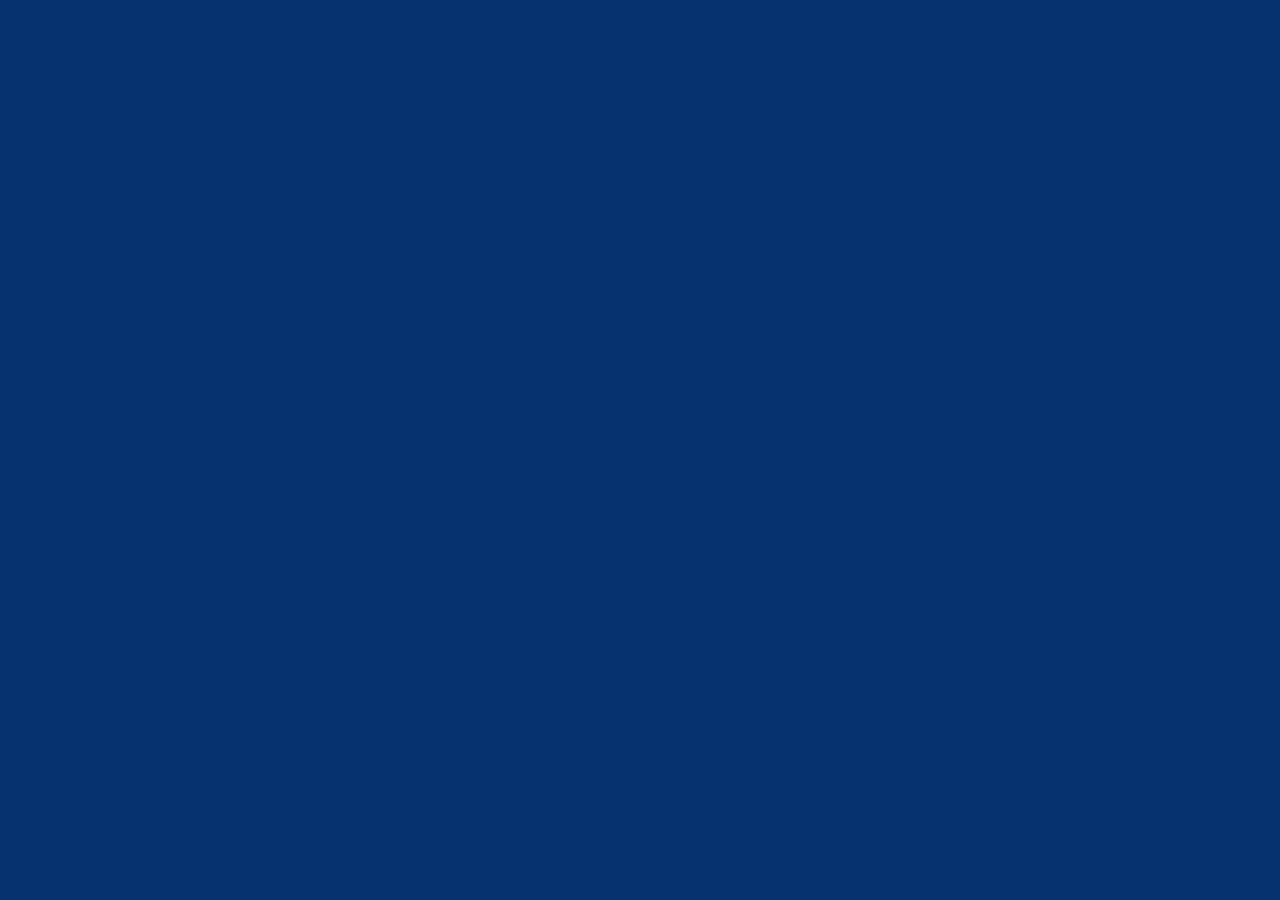
==== latte.html @ b6c46533 "initial commit" ====
<!DOCTYPE html>
<html lang="en">

<head>
    <meta charset="UTF-8">
    <meta name="viewport" content="width=device-width, initial-scale=1.0">
    <title>Document</title>
</head>
<link rel="stylesheet" href="css/style.css">

<body>

</body>

</html>
---- css/style.css ----
html{
    box-sizing: border-box;
}
*,
*:before,
*:after {
    box-sizing: inherit;
}

body {
    color: black;
    background-color: #063270;
}
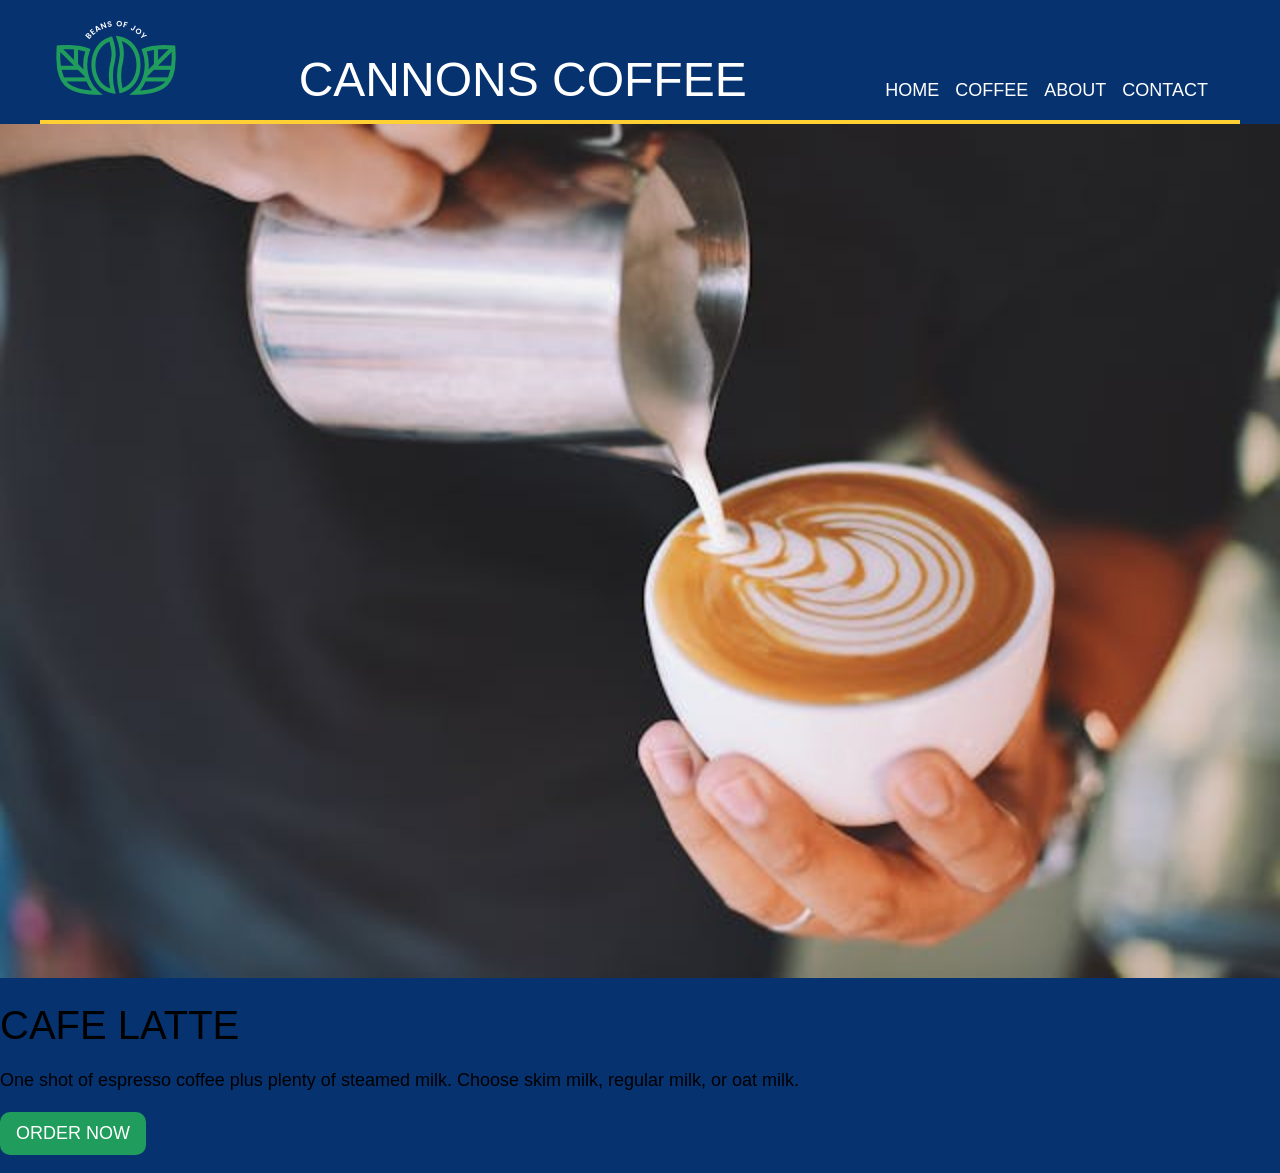
==== commit f12dc7f6: "section 2 and footer" ====
--- a/latte.html
+++ b/latte.html
@@ -5,10 +5,38 @@
     <meta charset="UTF-8">
     <meta name="viewport" content="width=device-width, initial-scale=1.0">
     <title>Document</title>
+    <link rel="stylesheet" href="css/style.css">
 </head>
-<link rel="stylesheet" href="css/style.css">
+
 
 <body>
+    <div class="wrapper">
+        <header>
+            <img src="images/logo-nav.png" alt="Cannons Coffee Logo, Beans of Joy" />
+            <h1>Cannons Coffee</h1>
+            <nav>
+                <ul>
+                    <li><a href="/index.html">Home</a></li>
+                    <li><a href="latte.html">Coffee</a></li>
+                    <li><a href="https://www.groundsandgold.com/" target="_blank">About</a></li>
+                    <li><a href="mailto:desigro77@gmail.com">Contact</a></li>
+                </ul>
+            </nav>
+        </header>
+    </div>
+
+    <main>
+        <div class="lattecardwrapper">
+            <div class="card-img">
+                <img src="/images/latte.jpg" alt="Coffee in a cup" />
+            </div>
+            <div div class="card-text1">
+                <h2>Cafe Latte</h2>
+                <p class="text1">One shot of espresso coffee plus plenty of steamed milk. Choose skim milk, regular
+                    milk, or oat milk.</p>
+                <p class="button1"><a href="https://www.groundsandgold.com/">Order now</a></p>
+            </div>
+    </main>
 
 </body>
 
--- a/css/style.css
+++ b/css/style.css
@@ -1,3 +1,4 @@
+/* Added boiler code */
 html{
     box-sizing: border-box;
 }
@@ -6,8 +7,226 @@
 *:after {
     box-sizing: inherit;
 }
-
+/* Imported Monserrat google font */
+@import url('https://fonts.googleapis.com/css2?family=Montserrat:ital,wght@0,100..900;1,100..900&display=swap');
+/* Added features for body */
 body {
     color: black;
     background-color: #063270;
-}+    font-family: "Montserrat", sans-serif;
+    font-size: 1.125rem;
+    line-height: 1.5;
+    margin:0;
+}
+/* Created color variables */
+:root{
+    --black:#000000;
+    --cataline: #06327d;
+    --bluetiful:#2b70e4;
+    --vegan:#209d5c;
+    --sunglow: #ffd034;
+    --white: #ffffff;
+    --lightblue:#cadbf8;
+}
+/* Styled all the headings */
+h1 {
+    font-size: 3rem;
+    line-height: 1.1667;
+    font-weight: 300;
+    text-transform: uppercase;
+    margin: 0;
+}
+
+h2{
+    font-size: 2.5rem;
+    line-height: 1.1667;
+    font-weight: 300;
+    text-transform: uppercase;
+    margin:0;
+}
+
+h3{
+    font-size: 1.75rem;
+    line-height: 1.1667;
+    font-weight: 300;
+    margin: 0;
+}
+/* Styled header. Added flex on the header (parent) to control logo and nav (children) */
+header{
+    display: flex;
+    flex-flow: row wrap;
+    justify-content: center;
+    padding: 1rem;
+    color: var(--white);
+    text-align: center;
+    border-bottom: 4px solid var(--sunglow);
+    gap: 1rem;
+    align-items: last baseline;
+    padding-bottom: 0;
+    margin:0;
+}
+
+header img{
+    max-width: 100%;
+}
+/* Set up container inside body properties */
+.wrapper{
+    width: 100%;
+    max-width:1200px;
+    margin: 0 auto;
+}
+/* Added flex on nav ul(parent) to control the navbar list(children) */
+nav ul {
+    display:flex;
+    flex-flow:row wrap;
+    gap: 1rem;
+    list-style-type: none;
+    text-transform: uppercase;
+    padding: 1rem;
+    margin: 0;
+    justify-content: center;
+}
+/* Styled the anchor element links */
+nav a {
+    display:block;
+    text-decoration: none; 
+    color: var(--white);
+}
+/* I changed color of section 1 */
+.section1{
+background-color: var(--white);
+   } 
+/* Added flex to section one wrapper (parent) to control cards(children) */
+.featurecardwrapper{
+    display:flex;
+    flex-flow: column;
+    gap:0 1rem;
+    align-items: center;
+    padding: 2rem;
+}
+/* Aligned and centered text card */
+.card-text1{
+    text-align: left;
+    width: 100%;
+    margin: 0 auto;
+    padding-left: 0;
+}
+/* Removed margin from the text paragraph in text card */
+.text1{
+    margin-bottom: 0;
+}
+/* Set up the image card width */
+.card-img{
+    width: 100%;
+}
+/* Set up properties for card image */
+.card-img img{
+    width: 100%;
+    display: block;
+    margin: 0.7rem auto;
+}
+/* Styled text card button */
+.button1{
+    display: inline-block;
+    background-color: var(--vegan);
+    padding: 0.5rem 1rem;
+    border-radius: 10px;
+    text-transform: uppercase;  
+}
+/* Styled button anchor element link from */
+.button1 a{
+    text-decoration: none;
+    color:var(--white);
+}
+
+.section2{
+    background-color: var(--lightblue);
+    padding: 2rem;
+}
+.section2 h2{
+    padding-left: 1 rem;
+}
+.cardwrapper{
+    display:flex;
+    flex-flow: row wrap;
+    gap: 1rem
+}
+.card{
+    text-align: left;
+    width: 100%;
+    margin: 0 auto;
+    padding: 1rem 0;
+    flex: 0 0 100%;
+}
+.card img{
+    width: 100%;
+    display: block;
+    margin:0 auto;
+    border-radius: 10px;
+    margin-top: 1rem;
+}
+.button2{
+    display: inline-block;
+    background-color:var(--cataline);
+    padding: 0.5rem 1rem;
+    border-radius: 10px;
+    text-transform: uppercase;
+    text-align: center; 
+    margin: 0; 
+}
+.button2 a{
+    text-decoration: none;
+     color: var(--white);
+}
+
+@media (min-width: 650px){
+    .featurecardwrapper{
+    flex-direction: row;
+    align-items: center;
+    padding: 0;
+}
+.card-img {
+    flex: 1 1 0;
+    width: auto;
+    min-width: 0;
+}
+.card-img img{
+     margin: 0;
+}
+.card-text1{
+    flex: 1 1 0;
+    width: auto;
+    padding-right: 0.7rem;
+    padding-top: 1.5rem;
+    min-width: 0;
+}
+.card{
+    flex-flow: row wrap;
+        flex: 0 0 calc((100% - 1rem) / 2);
+    }
+}
+
+@media (min-width: 1000px){
+    header{
+        justify-content: space-between;
+        align-items: last baseline;
+        padding-bottom: 0;
+    }
+    .card{
+        flex-flow: row wrap;
+        flex: 0 0 calc((100% - 3rem) / 4);
+    }
+}
+
+footer img{
+    max-width: 100%;
+    margin-bottom: 0; 
+}
+
+footer{
+    border-top: 4px solid var(--sunglow);
+    text-align: center;
+    padding: 2rem;
+    color: var(--white);
+}
+
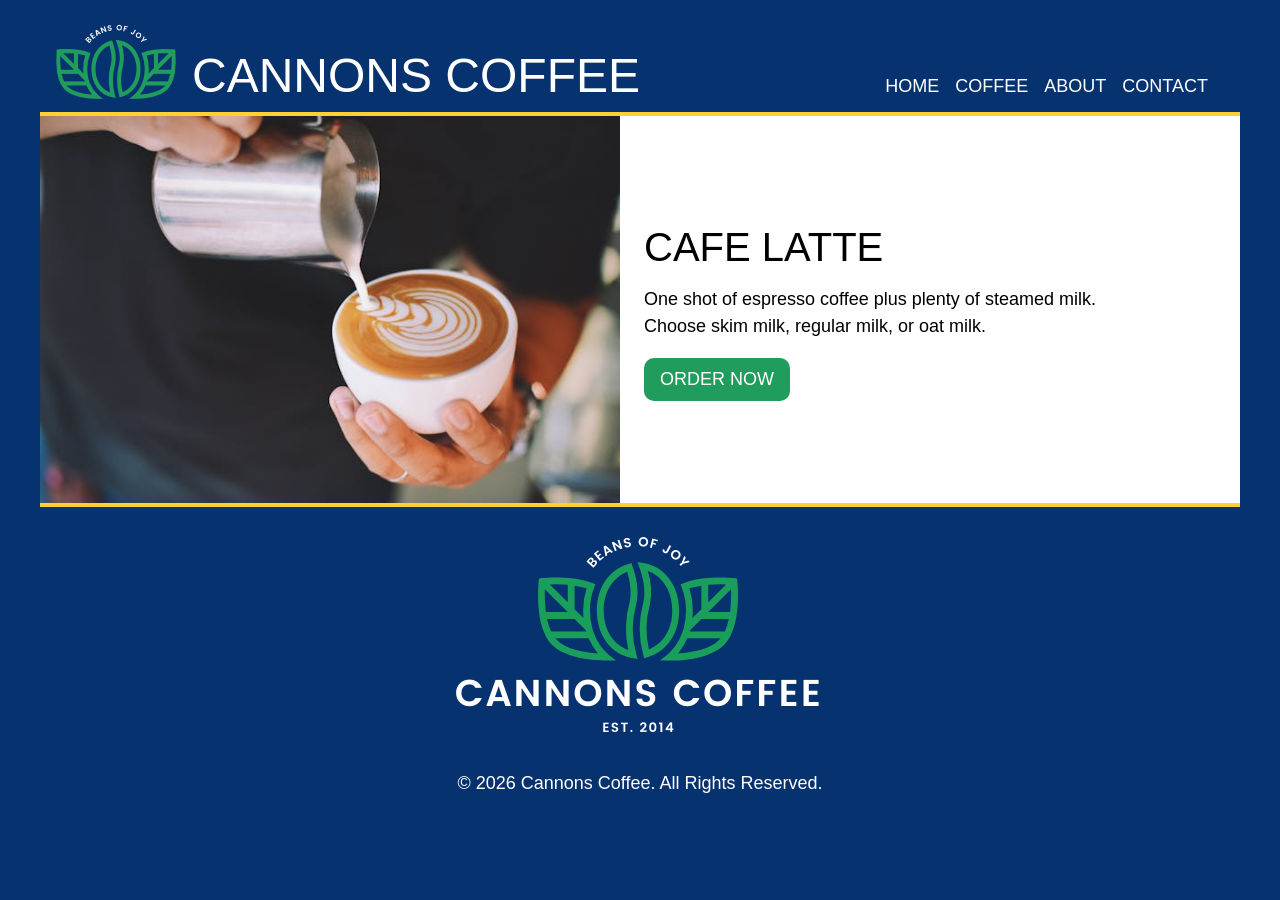
==== commit 0fbf8e10: "Latte page addition" ====
--- a/latte.html
+++ b/latte.html
@@ -8,12 +8,13 @@
     <link rel="stylesheet" href="css/style.css">
 </head>
 
-
 <body>
     <div class="wrapper">
         <header>
-            <img src="images/logo-nav.png" alt="Cannons Coffee Logo, Beans of Joy" />
-            <h1>Cannons Coffee</h1>
+            <div class="logo1">
+                <img src="images/logo-nav.png" alt="Cannons Coffee Logo, Beans of Joy" />
+                <h1 class="latteh1">Cannons Coffee</h1>
+            </div>
             <nav>
                 <ul>
                     <li><a href="/index.html">Home</a></li>
@@ -23,21 +24,27 @@
                 </ul>
             </nav>
         </header>
+
+        <main class="lattemain">
+            <div class="lattecardwrapper">
+                <div class="card-img2">
+                    <img src="images/latte.jpg" alt="Coffee in a cup" />
+                </div>
+                <div class="cardlatte">
+                    <h2 class="latteh2">Cafe Latte</h2>
+                    <p class="text2">One shot of espresso coffee plus plenty of steamed milk.</p>
+                    <p class="text2">Choose skim milk, regular milk, or oat milk.</p>
+                    <p class="button1"><a href="https://www.groundsandgold.com/">Order now</a></p>
+                </div>
+
+            </div>
+        </main>
+
+        <footer>
+            <img src="/images/logo-footer.png" alt="Cannons Coffee, Beans of Joy! Est. 2014" />
+            <p>© 2026 Cannons Coffee. All Rights Reserved.</p>
+        </footer>
     </div>
-
-    <main>
-        <div class="lattecardwrapper">
-            <div class="card-img">
-                <img src="/images/latte.jpg" alt="Coffee in a cup" />
-            </div>
-            <div div class="card-text1">
-                <h2>Cafe Latte</h2>
-                <p class="text1">One shot of espresso coffee plus plenty of steamed milk. Choose skim milk, regular
-                    milk, or oat milk.</p>
-                <p class="button1"><a href="https://www.groundsandgold.com/">Order now</a></p>
-            </div>
-    </main>
-
 </body>
 
 </html>
--- a/css/style.css
+++ b/css/style.css
@@ -34,7 +34,7 @@
     line-height: 1.1667;
     font-weight: 300;
     text-transform: uppercase;
-    margin: 0;
+    margin:0;
 }
 
 h2{
@@ -60,14 +60,15 @@
     color: var(--white);
     text-align: center;
     border-bottom: 4px solid var(--sunglow);
-    gap: 1rem;
+    /* gap: 1rem; */
     align-items: last baseline;
-    padding-bottom: 0;
-    margin:0;
-}
-
-header img{
+    /* padding-bottom: 0; */
+    margin:0;
+}
+.logo img{
     max-width: 100%;
+    margin:0;
+    padding: 0;
 }
 /* Set up container inside body properties */
 .wrapper{
@@ -85,6 +86,7 @@
     padding: 1rem;
     margin: 0;
     justify-content: center;
+    padding-bottom: 0;
 }
 /* Styled the anchor element links */
 nav a {
@@ -92,6 +94,15 @@
     text-decoration: none; 
     color: var(--white);
 }
+
+.logo{
+    display:flex;
+    flex-flow:column;
+    gap: 1rem;
+    align-items:center;
+    justify-content: center:
+}
+
 /* I changed color of section 1 */
 .section1{
 background-color: var(--white);
@@ -139,13 +150,16 @@
     color:var(--white);
 }
 
+/* Styled section 2 background */
 .section2{
     background-color: var(--lightblue);
     padding: 2rem;
 }
+/* Added padding to aligned heading with cards */
 .section2 h2{
     padding-left: 1 rem;
 }
+/* Added flex to section  */
 .cardwrapper{
     display:flex;
     flex-flow: row wrap;
@@ -210,7 +224,14 @@
     header{
         justify-content: space-between;
         align-items: last baseline;
-        padding-bottom: 0;
+        padding-bottom: 1rem;
+    }
+    .logo{
+        flex-flow: row wrap;
+        gap: 1rem;
+    }
+    h1{
+        margin-top: 1.5rem;
     }
     .card{
         flex-flow: row wrap;
@@ -226,7 +247,95 @@
 footer{
     border-top: 4px solid var(--sunglow);
     text-align: center;
+    padding: 1rem;
+    color: var(--white);
+}
+
+.logo1{
+    display:flex;
+    flex-flow:column;
+    gap: 1rem;
+    align-items:center;
+    justify-content: center:
+}
+.lattecardwrapper{
+    display:flex;
+    flex-flow: column;
+    gap:0 2rem;
     padding: 2rem;
-    color: var(--white);
-}
-
+}
+.cardlatte{
+    text-align: left;
+    width: 100%;
+    margin: 0 auto;
+    padding-left: 0;
+}
+.lattemain{
+    background-color: var(--white);
+}
+.card-img2 {
+    width: 100%;
+    margin: 0;
+    margin-bottom: 1rem;
+}
+.card-img2 img{
+    width: 100%;
+    display: block;
+    margin: 0 auto;
+}
+.text2{
+    margin: 0;
+}
+
+@media (min-width:649px){
+.logo1{
+        flex-flow: row wrap;
+        align-items: last-baseline;
+        gap: 1rem;
+    }
+.latteh1{
+    margin-top: 2rem;
+}
+.lattecardwrapper{
+    flex-direction: row;
+    align-items: center;
+    padding: 0;
+    gap: 1.5rem;
+}
+.latteh2{
+    padding-bottom: 1rem;
+}
+.card-img2 {
+    flex: 1 1 0;
+    width: auto;
+    min-width: 0;
+    margin: 0;
+}
+.card-img2 img{
+     margin-top: 1.5rem;
+     margin-bottom: 1.5rem;
+     margin-left: 0;
+     padding-left: 0; 
+}
+.cardlatte{
+    flex: 1 1 0;
+    width: auto;
+    padding-right: 1rem;
+    min-width: 0;
+    padding-top: 1.5rem;
+}  
+}
+
+@media (min-width:1000px){
+header{
+    align-items: last baseline;
+    padding-bottom: 0.5rem;
+}
+ .card-img2 {
+  padding:0;
+  margin: 0;
+}
+.card-img2 img{
+     margin: 0;
+}
+}
